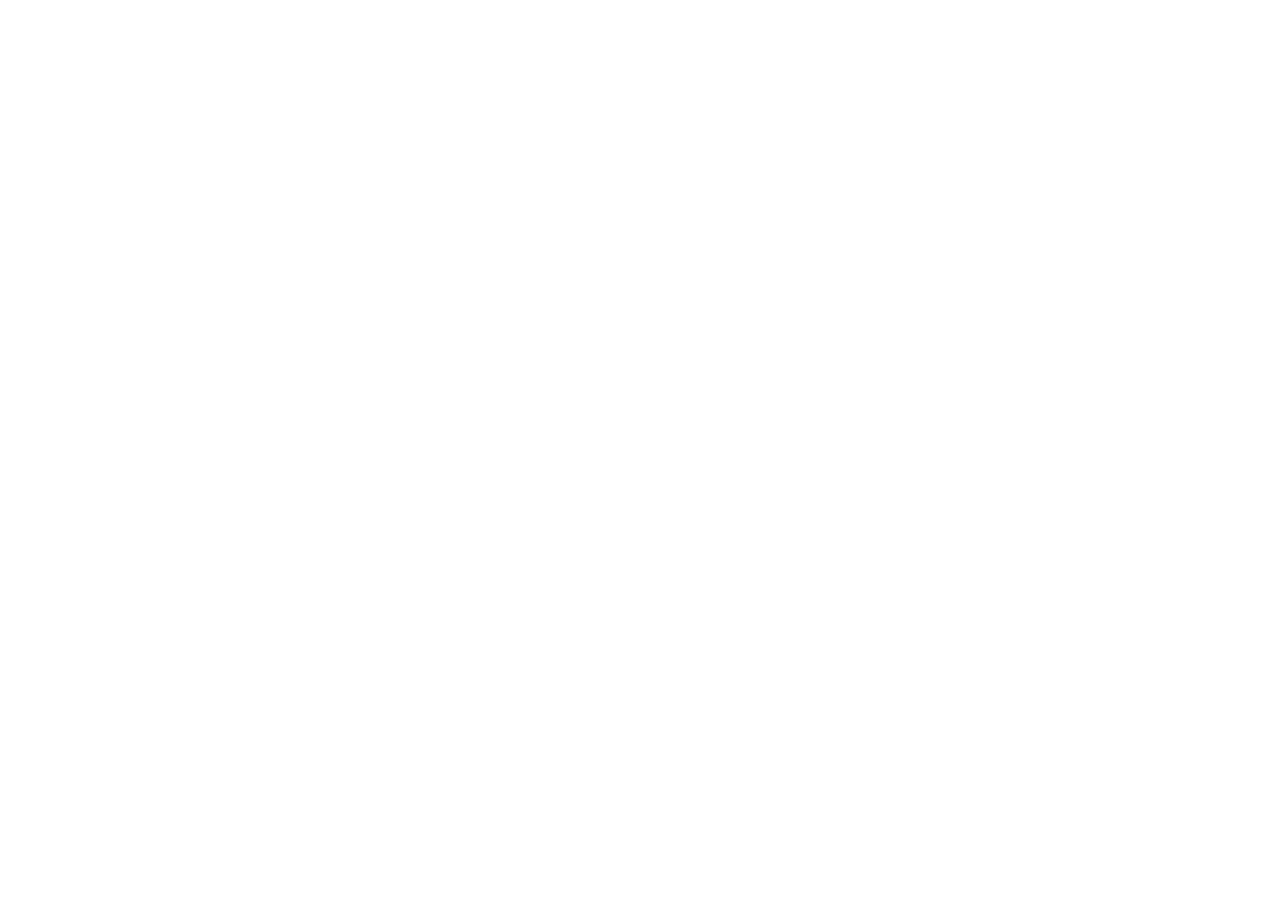
==== index.html @ 13fd3991 "rama marlon" ====
<!DOCTYPE html>
<html lang="en">
<head>
    <meta charset="UTF-8">
    <meta name="viewport" content="width=device-width, initial-scale=1.0">
    <title>Document</title>
</head>
<body>
    
</body>
</html>
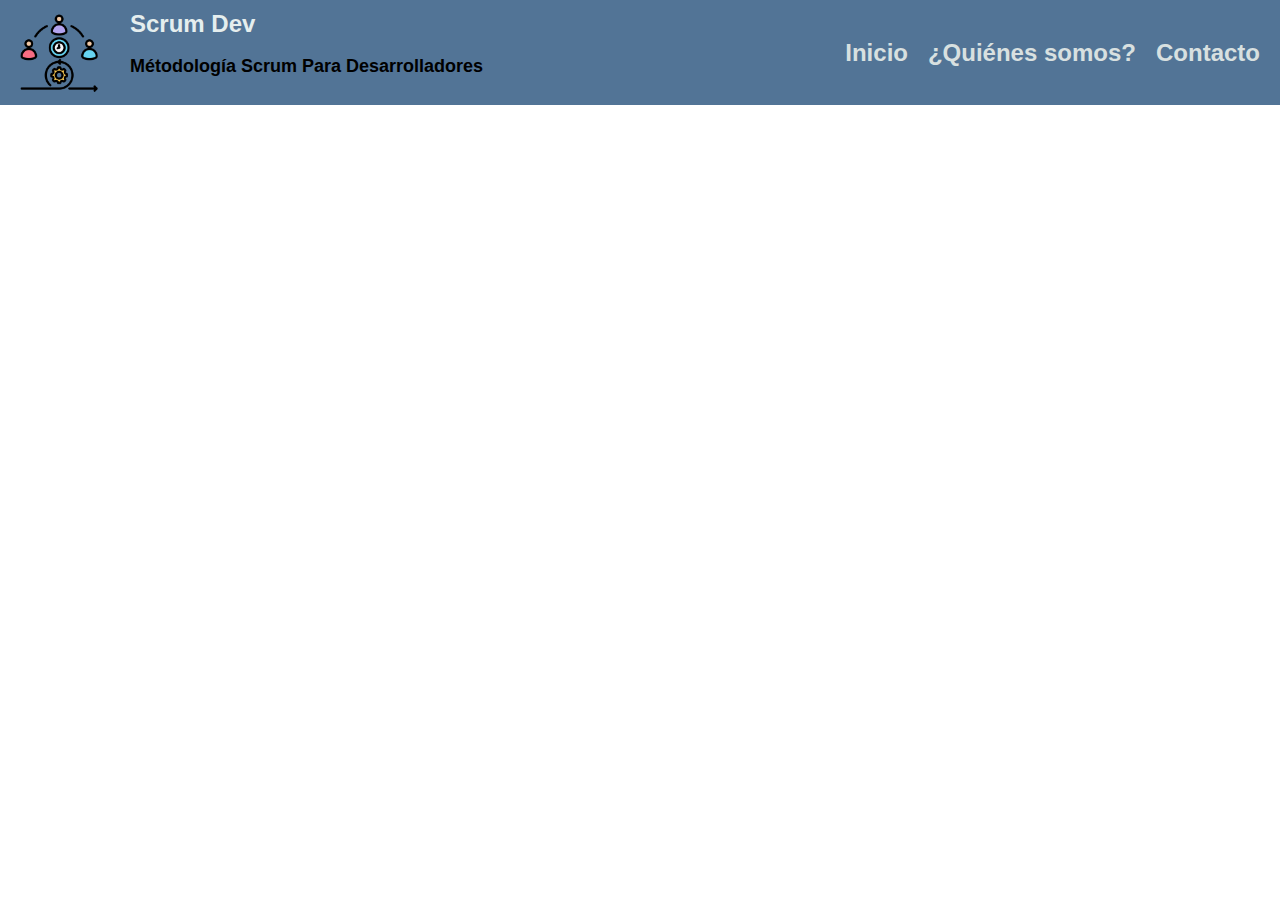
==== commit 8190c6e0: "nav" ====
--- a/index.html
+++ b/index.html
@@ -4,8 +4,34 @@
     <meta charset="UTF-8">
     <meta name="viewport" content="width=device-width, initial-scale=1.0">
     <title>Document</title>
+    <link rel="stylesheet" href="styles.css">
 </head>
+
 <body>
+    <header> <div class="navbar"> 
+        <div class="logo"> <img src="img/logo.png" id="log" alt="Logo"> <div class="text-logo">
+            <h1> Scrum Dev</h1> <p> Métodología Scrum Para Desarrolladores</p> </div>
+            </div>
+
+    <nav> 
+        <ul> 
+            <li><a href="">Inicio</a></li> 
+            <li><a href="pages/nosotros.html">¿Quiénes somos?</a></li> 
+            <li><a href="pages/Contacto.html">Contacto</a></li> 
+        </ul> 
+</nav>
+</div>
+</header>
     
+
+
+
+
+
+
+
+
+
+
 </body>
 </html>--- a/styles.css
+++ b/styles.css
@@ -0,0 +1,56 @@
+body { 
+    margin: 0; font-family: Arial, sans-serif; 
+    }
+    
+    header { 
+        background-color: #527496;
+     }
+    
+.navbar {
+    display: flex; 
+    justify-content: space-between; 
+    align-items: center; 
+    padding: 10px 20px;
+    font-size: large;
+    font-weight: 600;
+    }
+    
+.logo { 
+    display: flex;
+    align-items: center;
+    }
+    #log{
+        width: 80px;
+         height: 80px;
+          margin-right: 30px
+    }
+    
+.text-logo h1 {
+         margin: 0; 
+         color: #e5eeee; 
+         font-size: 24px; }
+
+nav ul { list-style: none;
+     margin: 0;
+     padding: 0; 
+     display: flex;
+    Justify-content: center;
+    align-items: center;
+}
+   
+
+nav ul li { 
+    margin-left: 20px; } 
+
+nav ul li a { 
+    text-decoration: none; 
+    color: #d8e0e0; 
+    font-size: 24px; } 
+
+nav ul li a:hover {
+     color: #ffffff; 
+    } 
+
+
+
+
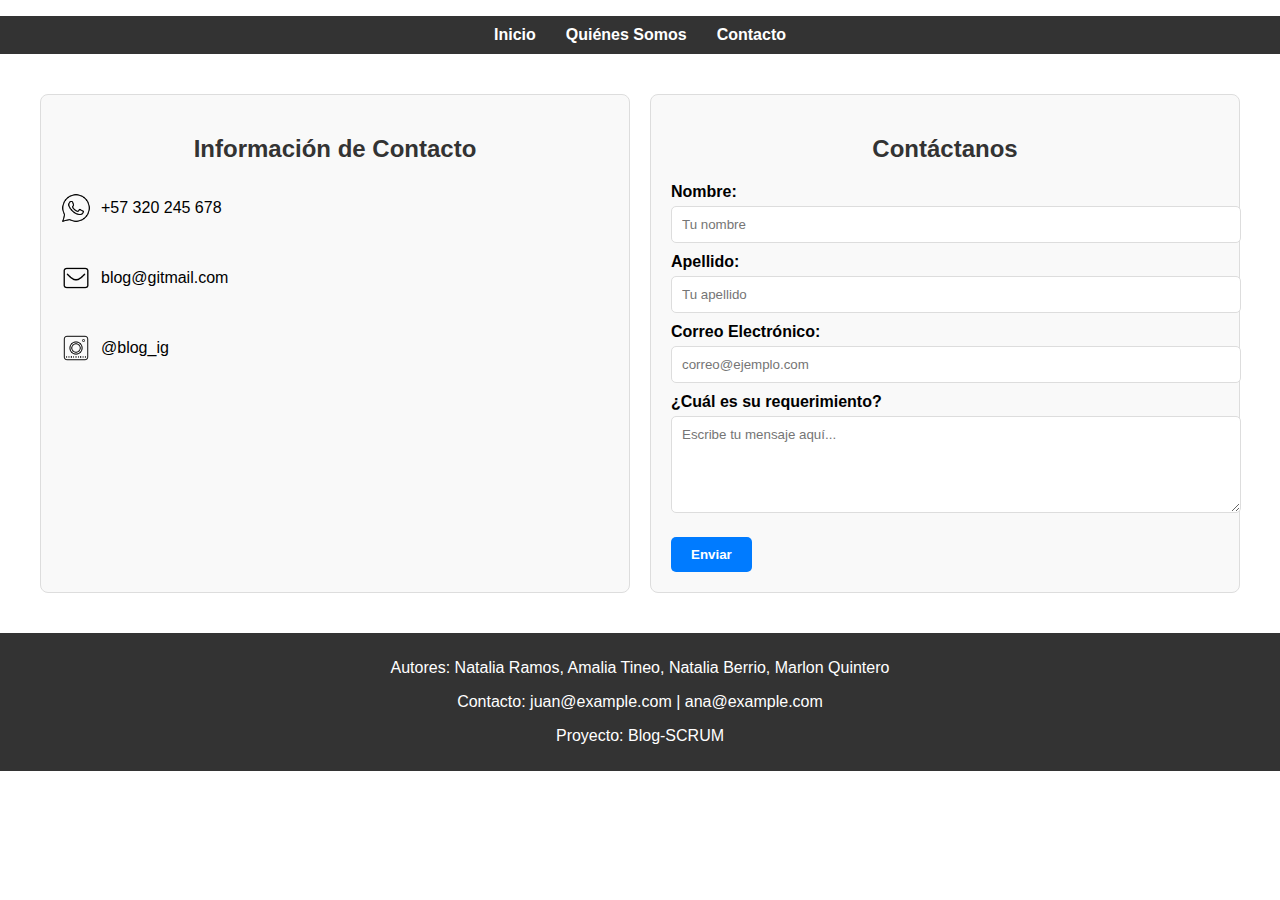
==== commit 966f56ea: "Contact page" ====
--- a/index.html
+++ b/index.html
@@ -1,37 +1,62 @@
 <!DOCTYPE html>
-<html lang="en">
+<html lang="es">
 <head>
     <meta charset="UTF-8">
     <meta name="viewport" content="width=device-width, initial-scale=1.0">
-    <title>Document</title>
+    <title>Contacto</title>
     <link rel="stylesheet" href="styles.css">
 </head>
-
 <body>
-    <header> <div class="navbar"> 
-        <div class="logo"> <img src="img/logo.png" id="log" alt="Logo"> <div class="text-logo">
-            <h1> Scrum Dev</h1> <p> Métodología Scrum Para Desarrolladores</p> </div>
+    <header>
+        <nav>
+            <ul>
+                <li><a href="index.html">Inicio</a></li>
+                <li><a href="about.html">Quiénes Somos</a></li>
+                <li><a href="contact.html">Contacto</a></li>
+            </ul>
+        </nav>
+    </header>
+    <main>
+        <section class="contact-us">
+            <div class="contact-info">
+                <h2>Información de Contacto</h2>
+                <div class="info-item">
+                    <img src="iconos/iconwhat.png" alt="WhatsApp" class="icon">
+                    <p>+57 320 245 678</p>
+                </div>
+                <div class="info-item">
+                    <img src="iconos/iconemail.png" alt="Correo" class="icon">
+                    <p>blog@gitmail.com</p>
+                </div>
+                <div class="info-item">
+                    <img src="iconos/insticon.png" alt="Instagram" class="icon">
+                    <p>@blog_ig</p>
+                </div>
             </div>
-
-    <nav> 
-        <ul> 
-            <li><a href="">Inicio</a></li> 
-            <li><a href="pages/nosotros.html">¿Quiénes somos?</a></li> 
-            <li><a href="pages/Contacto.html">Contacto</a></li> 
-        </ul> 
-</nav>
-</div>
-</header>
-    
-
-
-
-
-
-
-
-
-
-
+            <div class="contact-form">
+                <h2>Contáctanos</h2>
+                <form>
+                    <label for="first-name">Nombre:</label>
+                    <input type="text" id="first-name" name="first-name" placeholder="Tu nombre" required>
+                    
+                    <label for="last-name">Apellido:</label>
+                    <input type="text" id="last-name" name="last-name" placeholder="Tu apellido" required>
+                    
+                    <label for="email">Correo Electrónico:</label>
+                    <input type="email" id="email" name="email" placeholder="correo@ejemplo.com" required>
+                    
+                    <label for="message">¿Cuál es su requerimiento?</label>
+                    <textarea id="message" name="message" rows="5" placeholder="Escribe tu mensaje aquí..." required></textarea>
+                    
+                    <button type="submit">Enviar</button>
+                </form>
+            </div>
+        </section>
+    </main>
+    <footer>
+        <p>Autores: Natalia Ramos, Amalia Tineo, Natalia Berrio, Marlon Quintero</p>
+        <p>Contacto: juan@example.com | ana@example.com</p>
+        <p>Proyecto: Blog-SCRUM</p>
+    </footer>
 </body>
 </html>--- a/styles.css
+++ b/styles.css
@@ -1,56 +1,96 @@
-body { 
-    margin: 0; font-family: Arial, sans-serif; 
-    }
-    
-    header { 
-        background-color: #527496;
-     }
-    
-.navbar {
-    display: flex; 
-    justify-content: space-between; 
-    align-items: center; 
-    padding: 10px 20px;
-    font-size: large;
-    font-weight: 600;
-    }
-    
-.logo { 
+body {
+    font-family: 'Montserrat', sans-serif;
+    margin: 0;
+    padding: 0;
+    box-sizing: border-box;
+}
+
+header nav ul {
+    display: flex;
+    justify-content: center;
+    background-color: #333;
+    padding: 10px;
+    list-style: none;
+}
+
+header nav ul li {
+    margin: 0 15px;
+}
+
+header nav ul li a {
+    text-decoration: none;
+    color: white;
+    font-weight: bold;
+}
+
+/* Contact Section */
+.contact-us {
+    display: flex;
+    justify-content: space-between;
+    margin: 40px;
+    gap: 20px;
+}
+
+.contact-info, .contact-form {
+    flex: 1;
+    padding: 20px;
+    border: 1px solid #ddd;
+    border-radius: 8px;
+    background-color: #f9f9f9;
+}
+
+.contact-info h2, .contact-form h2 {
+    text-align: center;
+    margin-bottom: 20px;
+    color: #333;
+}
+
+.info-item {
     display: flex;
     align-items: center;
-    }
-    #log{
-        width: 80px;
-         height: 80px;
-          margin-right: 30px
-    }
-    
-.text-logo h1 {
-         margin: 0; 
-         color: #e5eeee; 
-         font-size: 24px; }
+    margin-bottom: 20px;
+}
 
-nav ul { list-style: none;
-     margin: 0;
-     padding: 0; 
-     display: flex;
-    Justify-content: center;
-    align-items: center;
+.info-item img.icon {
+    width: 30px;
+    height: 30px;
+    margin-right: 10px;
 }
-   
 
-nav ul li { 
-    margin-left: 20px; } 
+.contact-form label {
+    display: block;
+    margin-top: 10px;
+    font-weight: bold;
+}
 
-nav ul li a { 
-    text-decoration: none; 
-    color: #d8e0e0; 
-    font-size: 24px; } 
+.contact-form input, .contact-form textarea {
+    width: 100%;
+    padding: 10px;
+    margin-top: 5px;
+    border: 1px solid #ddd;
+    border-radius: 5px;
+    font-family: 'Roboto', sans-serif;
+}
 
-nav ul li a:hover {
-     color: #ffffff; 
-    } 
+.contact-form button {
+    margin-top: 20px;
+    padding: 10px 20px;
+    background-color: #007BFF;
+    color: white;
+    border: none;
+    border-radius: 5px;
+    cursor: pointer;
+    font-weight: bold;
+}
 
+.contact-form button:hover {
+    background-color: #0056b3;
+}
 
-
-
+/* Footer */
+footer {
+    text-align: center;
+    background-color: #333;
+    color: white;
+    padding: 10px 0;
+}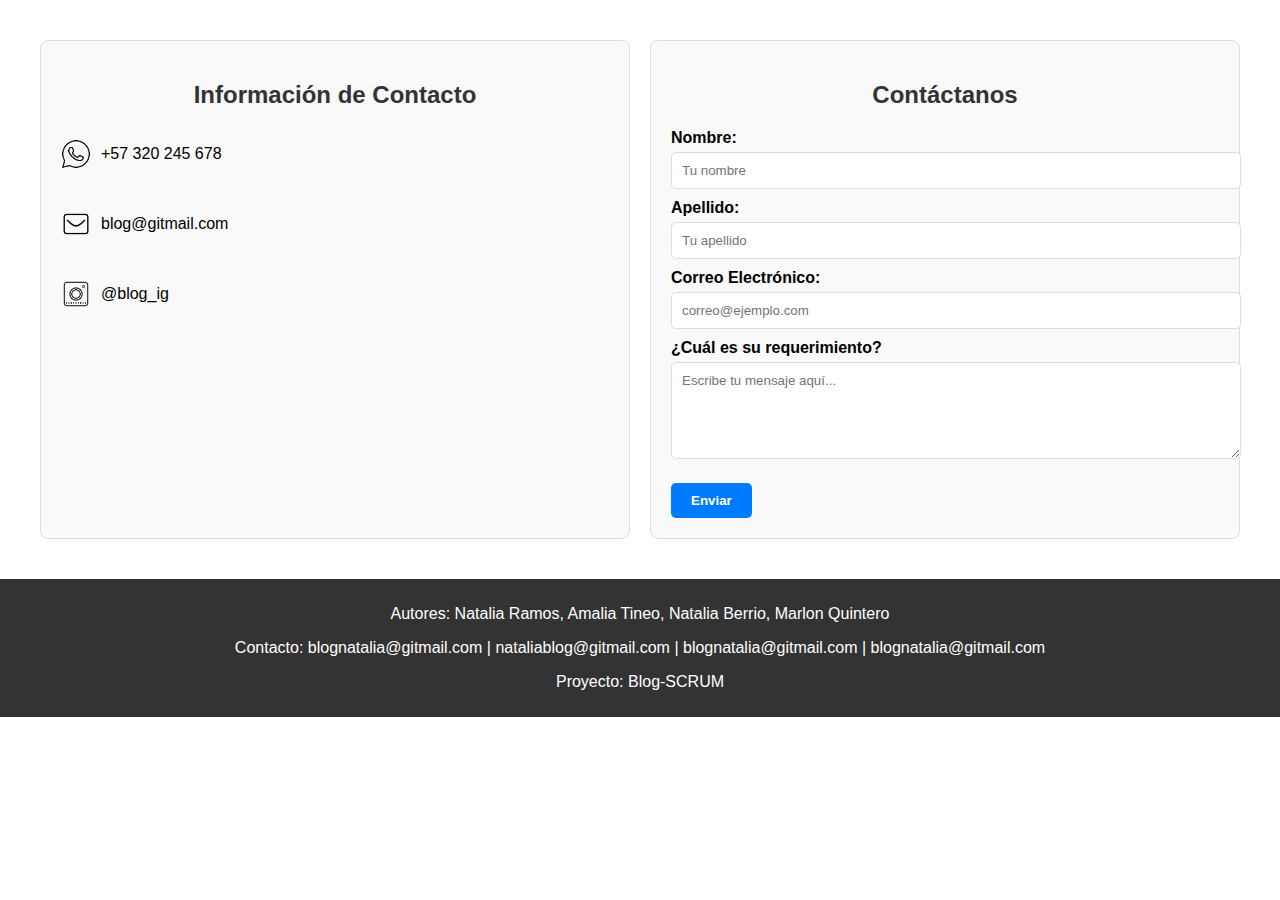
==== commit cb0d74c7: "update contact" ====
--- a/index.html
+++ b/index.html
@@ -7,15 +7,6 @@
     <link rel="stylesheet" href="styles.css">
 </head>
 <body>
-    <header>
-        <nav>
-            <ul>
-                <li><a href="index.html">Inicio</a></li>
-                <li><a href="about.html">Quiénes Somos</a></li>
-                <li><a href="contact.html">Contacto</a></li>
-            </ul>
-        </nav>
-    </header>
     <main>
         <section class="contact-us">
             <div class="contact-info">
@@ -55,7 +46,7 @@
     </main>
     <footer>
         <p>Autores: Natalia Ramos, Amalia Tineo, Natalia Berrio, Marlon Quintero</p>
-        <p>Contacto: juan@example.com | ana@example.com</p>
+        <p>Contacto: blognatalia@gitmail.com | nataliablog@gitmail.com | blognatalia@gitmail.com | blognatalia@gitmail.com</p>
         <p>Proyecto: Blog-SCRUM</p>
     </footer>
 </body>
--- a/styles.css
+++ b/styles.css
@@ -3,24 +3,6 @@
     margin: 0;
     padding: 0;
     box-sizing: border-box;
-}
-
-header nav ul {
-    display: flex;
-    justify-content: center;
-    background-color: #333;
-    padding: 10px;
-    list-style: none;
-}
-
-header nav ul li {
-    margin: 0 15px;
-}
-
-header nav ul li a {
-    text-decoration: none;
-    color: white;
-    font-weight: bold;
 }
 
 /* Contact Section */
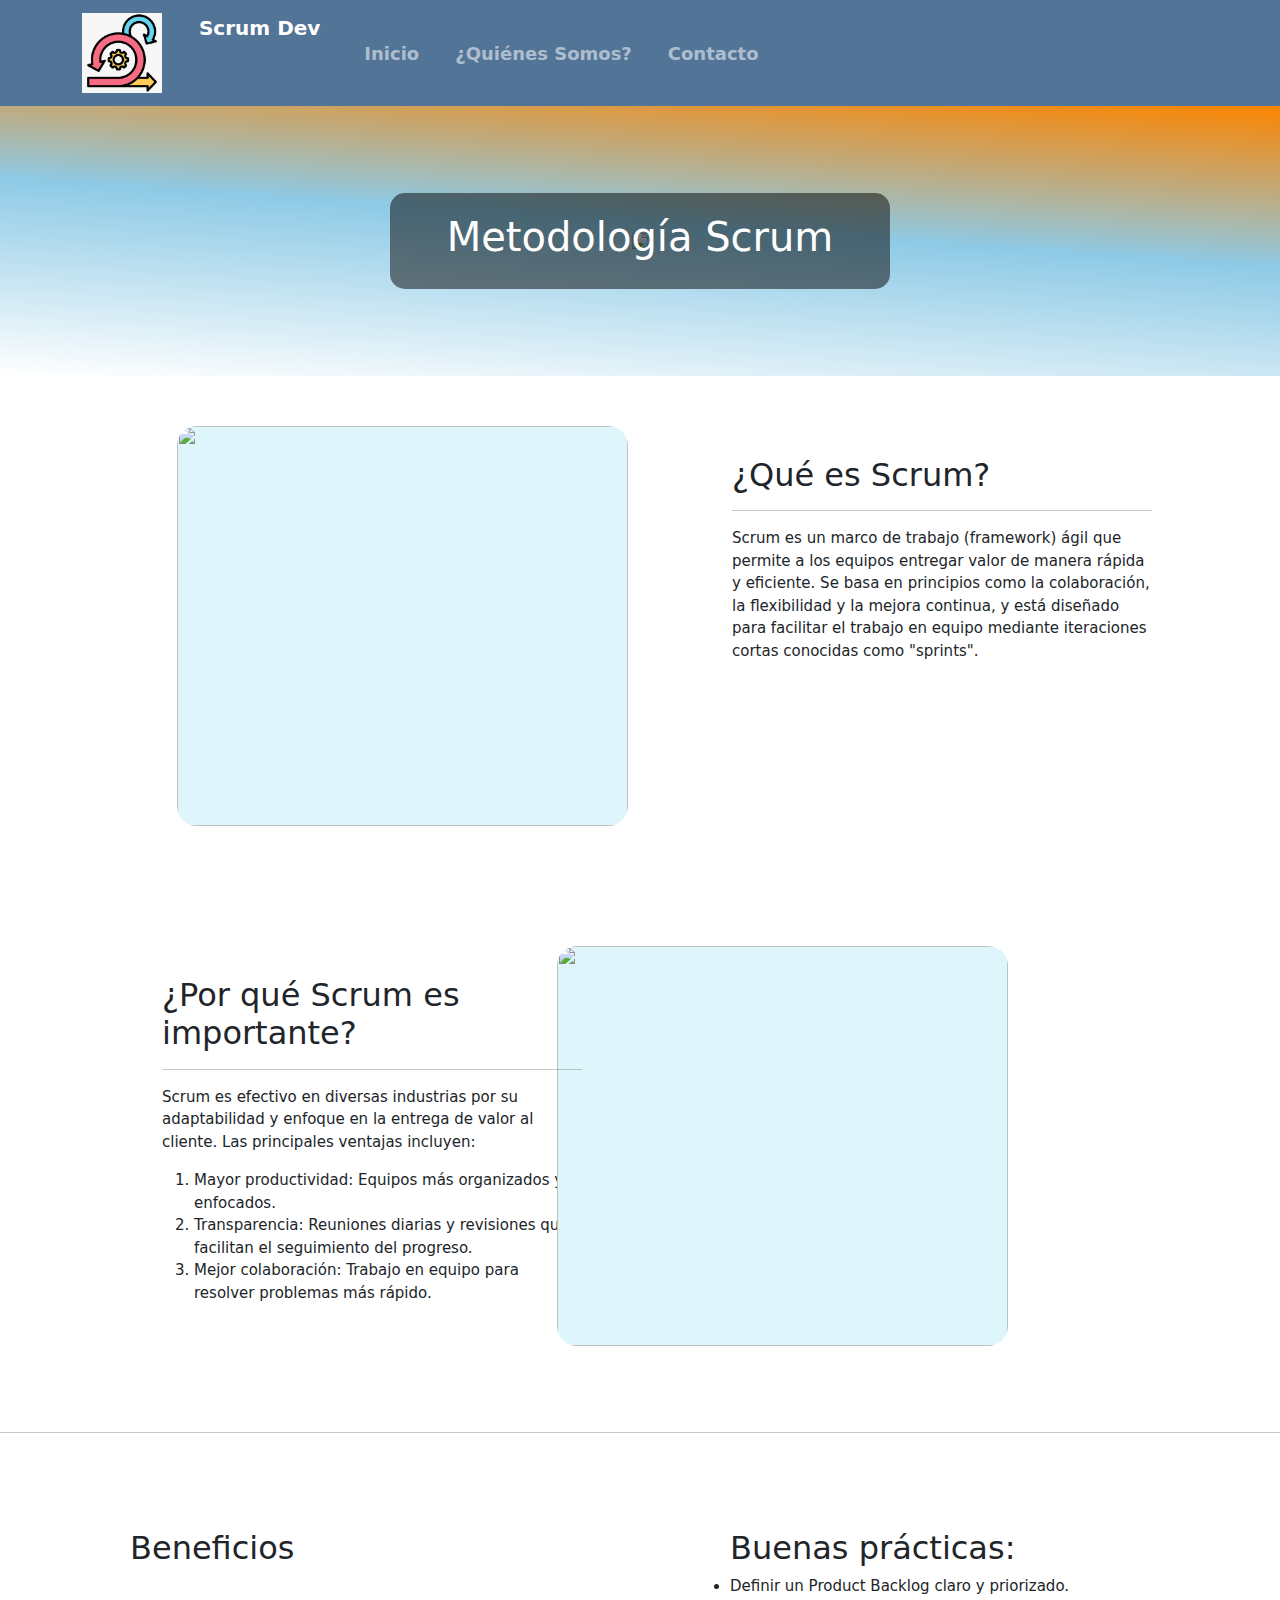
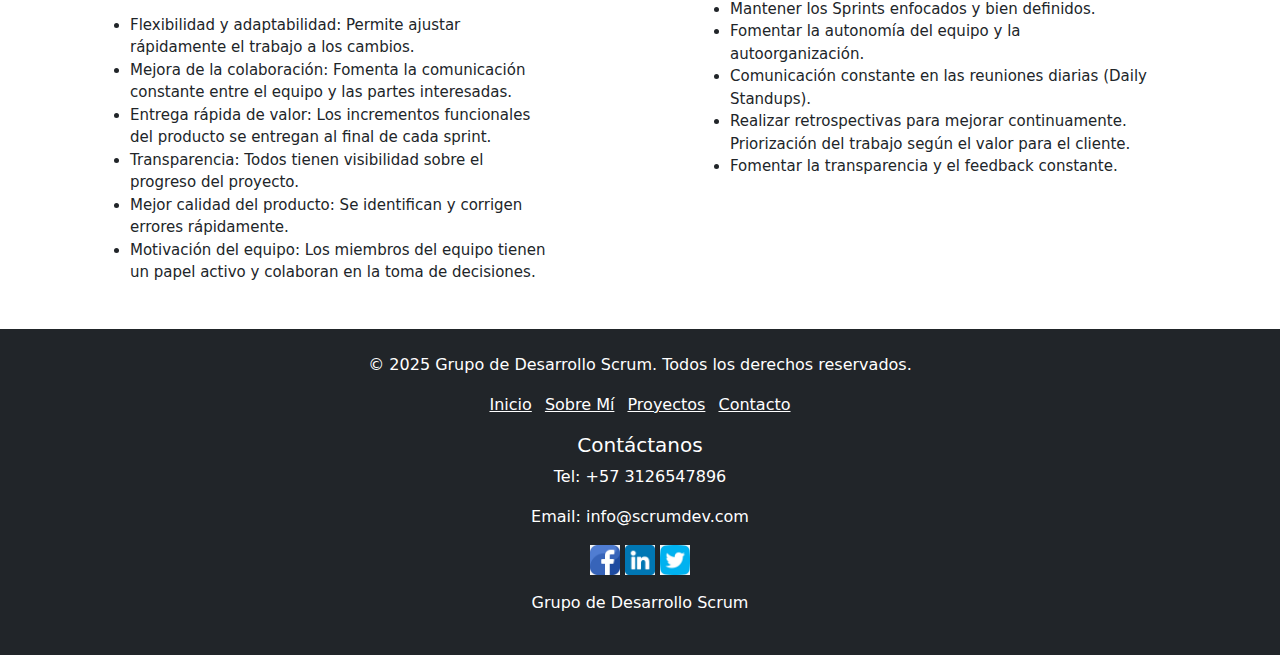
==== commit 1e1e1a8d: "actualizaciones proyecto" ====
--- a/index.html
+++ b/index.html
@@ -1,53 +1,170 @@
 <!DOCTYPE html>
-<html lang="es">
+<html lang="en">
 <head>
     <meta charset="UTF-8">
     <meta name="viewport" content="width=device-width, initial-scale=1.0">
-    <title>Contacto</title>
-    <link rel="stylesheet" href="styles.css">
+    <!-- <link rel="stylesheet" href="/css/contact.css"> -->
+    <!-- <link rel="stylesheet" href="/css/quienes_somos.css"> -->
+    <link rel="stylesheet" href="/css/style.css">
+    <link rel="stylesheet" href="/css/nav.css">
+    <link href="https://cdn.jsdelivr.net/npm/bootstrap@5.3.3/dist/css/bootstrap.min.css" rel="stylesheet" integrity="sha384-QWTKZyjpPEjISv5WaRU9OFeRpok6YctnYmDr5pNlyT2bRjXh0JMhjY6hW+ALEwIH" crossorigin="anonymous">
+    <title>Inicio</title>
 </head>
 <body>
-    <main>
-        <section class="contact-us">
-            <div class="contact-info">
-                <h2>Información de Contacto</h2>
-                <div class="info-item">
-                    <img src="iconos/iconwhat.png" alt="WhatsApp" class="icon">
-                    <p>+57 320 245 678</p>
-                </div>
-                <div class="info-item">
-                    <img src="iconos/iconemail.png" alt="Correo" class="icon">
-                    <p>blog@gitmail.com</p>
-                </div>
-                <div class="info-item">
-                    <img src="iconos/insticon.png" alt="Instagram" class="icon">
-                    <p>@blog_ig</p>
+    
+    <header> 
+        <nav class="navbar navbar-expand-lg navbar-dark">
+            <div class="container">
+                <a class="navbar-brand" href="#">
+                    <img src="/img/logo.jpg" id="log" alt="Logo" width="30" height="30" class="d-inline-block align-top"> 
+                    Scrum Dev
+                </a>
+                <button class="navbar-toggler" type="button" data-toggle="collapse" data-target="#navbarNav" aria-controls="navbarNav" aria-expanded="false" aria-label="Toggle navigation">
+                    <span class="navbar-toggler-icon"></span>
+                </button>
+                <div class="collapse navbar-collapse" id="navbarNav">
+                    <ul class="navbar-nav ml-auto ">
+                        <li class="nav-item ">
+                            <a class="nav-link" href="/index.html">Inicio</a>
+                        </li>
+                        <li class="nav-item">
+                            <a class="nav-link" href="/html/nosotros.html">¿Quiénes Somos?</a>
+                        </li>
+                        <li class="nav-item">
+                            <a class="nav-link" href="/html/contacto.html">Contacto</a>
+                        </li>
+                    </ul>
                 </div>
             </div>
-            <div class="contact-form">
-                <h2>Contáctanos</h2>
-                <form>
-                    <label for="first-name">Nombre:</label>
-                    <input type="text" id="first-name" name="first-name" placeholder="Tu nombre" required>
-                    
-                    <label for="last-name">Apellido:</label>
-                    <input type="text" id="last-name" name="last-name" placeholder="Tu apellido" required>
-                    
-                    <label for="email">Correo Electrónico:</label>
-                    <input type="email" id="email" name="email" placeholder="correo@ejemplo.com" required>
-                    
-                    <label for="message">¿Cuál es su requerimiento?</label>
-                    <textarea id="message" name="message" rows="5" placeholder="Escribe tu mensaje aquí..." required></textarea>
-                    
-                    <button type="submit">Enviar</button>
-                </form>
+        </nav>
+    </header>
+
+
+    <main>
+        <div class="imagen">
+            <img src="img/scrum.jpg">
+            <div class="inicio">
+               <h1>Metodología Scrum</h1> 
+            </div>          
+        </div>
+        
+<!--****************-->
+<div class="container m-10">
+    <div class="row row-cols-2 g-500">
+<div class="col-1"><!--columna publicidad--></div>
+      <div class="col-5">
+        <div class="cont-img">
+            <img src="https://www.nimblework.com/wp-content/uploads/2019/05/kanban-vs-scrum-1.webp">
+        </div>
+      </div>
+      <div class="col-5">
+        <div class="cont">
+            <h2>¿Qué es Scrum?</h2>
+            <hr>
+
+            <p>Scrum es un marco de trabajo (framework) ágil que permite a los equipos entregar valor de manera rápida y eficiente. Se basa en principios como la colaboración, la flexibilidad y la mejora continua, y está diseñado para facilitar el trabajo en equipo mediante iteraciones cortas conocidas como "sprints".</p></div>
+      </div>
+      <div class="col-1"><!--columna publicidad--></div>
+      <div class="col-5">
+        <div class="cont">
+            <h2>¿Por qué Scrum es importante?</h2>
+            <hr>
+
+            <p>Scrum es efectivo en diversas industrias por su adaptabilidad y enfoque en la entrega de valor al cliente. Las principales ventajas incluyen:<br>
+            <ol>
+            <li>Mayor productividad: Equipos más organizados y enfocados.<br></li>
+         
+            <li>Transparencia: Reuniones diarias y revisiones que facilitan el seguimiento del progreso.<br></li>
+            <li>Mejor colaboración: Trabajo en equipo para resolver problemas más rápido.<br></li></p></ol>
+        </div>
+       
+      </div>
+      <div class="col-5">
+        <div class="cont-img">
+            <img src="https://media.licdn.com/dms/image/v2/C4D12AQGcd9H8yiY6eg/article-cover_image-shrink_720_1280/article-cover_image-shrink_720_1280/0/1573912483875?e=2147483647&v=beta&t=YQ9inEd68C1nPZm40S3fo0Aag2OgKt2ce5XUTeLt_3U">
+        </div>
+       
+
+      </div>
+      <div class="col-1"><!--columna publicidad--></div>
+    </div>
+  </div>
+
+
+
+<!--**************-->
+
+
+<hr>
+
+      <div class="contenido">
+          
+
+            <div class="cont">
+                <h2>Beneficios</h2><br>
+                <p>
+                
+                <li>Flexibilidad y adaptabilidad: Permite ajustar rápidamente el trabajo a los cambios.</li>
+                <li>Mejora de la colaboración: Fomenta la comunicación constante entre el equipo y las partes interesadas.</li>
+                <li>Entrega rápida de valor: Los incrementos funcionales del producto se entregan al final de cada sprint.</li>
+                <li>Transparencia: Todos tienen visibilidad sobre el progreso del proyecto.</li>
+                <li>Mejor calidad del producto: Se identifican y corrigen errores rápidamente.</li>
+                <li>Motivación del equipo: Los miembros del equipo tienen un papel activo y colaboran en la toma de decisiones.</li></p>
             </div>
-        </section>
+
+        <div class="cont">
+                <h2>Buenas prácticas: </h2>
+
+                <li>Definir un Product Backlog claro y priorizado.</li>
+                <li>Mantener los Sprints enfocados y bien definidos.</li>
+                <li>Fomentar la autonomía del equipo y la autoorganización.</li>
+                <li>Comunicación constante en las reuniones diarias (Daily Standups).</li>
+                <li>Realizar retrospectivas para mejorar continuamente.
+                Priorización del trabajo según el valor para el cliente.</li>
+                <li>Fomentar la transparencia y el feedback constante.</li>
+        </div>
+
+
+        </div>
+
+
+
     </main>
-    <footer>
-        <p>Autores: Natalia Ramos, Amalia Tineo, Natalia Berrio, Marlon Quintero</p>
-        <p>Contacto: blognatalia@gitmail.com | nataliablog@gitmail.com | blognatalia@gitmail.com | blognatalia@gitmail.com</p>
-        <p>Proyecto: Blog-SCRUM</p>
+
+    <script src="https://cdn.jsdelivr.net/npm/bootstrap@5.3.3/dist/js/bootstrap.bundle.min.js" integrity="sha384-YvpcrYf0tY3lHB60NNkmXc5s9fDVZLESaAA55NDzOxhy9GkcIdslK1eN7N6jIeHz" crossorigin="anonymous"></script>
+
+    <footer class="bg-dark text-white text-center py-4">
+        <div class="container">
+            <p>&copy; 2025 Grupo de Desarrollo Scrum. Todos los derechos reservados.</p>
+            
+            <ul class="list-inline mb-3">
+                <li class="list-inline-item"><a href="#" class="text-white">Inicio</a></li>
+                <li class="list-inline-item"><a href="#" class="text-white">Sobre Mí</a></li>
+                <li class="list-inline-item"><a href="#" class="text-white">Proyectos</a></li>
+                <li class="list-inline-item"><a href="#" class="text-white">Contacto</a></li>
+            </ul>
+    
+            <div class="contact-info mb-3">
+                <h5>Contáctanos</h5>
+                <p>Tel: +57 3126547896</p>
+                <p>Email: info@scrumdev.com</p>
+            </div>
+    
+            <div class="social-icons mb-3">
+                <a href="#"><img src="/img/facebook.jpg" class="icon" alt="Facebook" width="30"></a>
+                <a href="#"><img src="/img/linkedin.jpg" class="icon" alt="LinkedIn" width="30"></a>
+                <a href="#"><img src="/img/twter.jpg" class="icon" alt="Twitter" width="30"></a>
+            </div>
+    
+            <p>Grupo de Desarrollo Scrum</p>
+        </div>
     </footer>
+    <script src="https://code.jquery.com/jquery-3.5.1.slim.min.js"></script>
+    <script src="https://cdn.jsdelivr.net/npm/@popperjs/core@2.9.2/dist/umd/popper.min.js"></script>
+    <script src="https://stackpath.bootstrapcdn.com/bootstrap/4.5.2/js/bootstrap.min.js"></script>
+</body>
+
+</html>
+    
 </body>
 </html>--- a/css/contact.css
+++ b/css/contact.css
@@ -0,0 +1,96 @@
+body {
+    font-family: 'Montserrat', sans-serif;
+    margin: 0;
+    padding: 0;
+    box-sizing: border-box;
+}
+
+header nav ul {
+    display: flex;
+    justify-content: center;
+    background-color: #333;
+    padding: 10px;
+    list-style: none;
+}
+
+header nav ul li {
+    margin: 0 15px;
+}
+
+header nav ul li a {
+    text-decoration: none;
+    color: white;
+    font-weight: bold;
+}
+
+/* Contact Section */
+.contact-us {
+    display: flex;
+    justify-content: space-between;
+    margin: 40px;
+    gap: 20px;
+}
+
+.contact-info, .contact-form {
+    flex: 1;
+    padding: 20px;
+    border: 1px solid #ddd;
+    border-radius: 8px;
+    background-color: #f9f9f9;
+}
+
+.contact-info h2, .contact-form h2 {
+    text-align: center;
+    margin-bottom: 20px;
+    color: #333;
+}
+
+.info-item {
+    display: flex;
+    align-items: center;
+    margin-bottom: 20px;
+}
+
+.info-item img.icon {
+    width: 30px;
+    height: 30px;
+    margin-right: 10px;
+}
+
+.contact-form label {
+    display: block;
+    margin-top: 10px;
+    font-weight: bold;
+}
+
+.contact-form input, .contact-form textarea {
+    width: 100%;
+    padding: 10px;
+    margin-top: 5px;
+    border: 1px solid #ddd;
+    border-radius: 5px;
+    font-family: 'Roboto', sans-serif;
+}
+
+.contact-form button {
+    margin-top: 20px;
+    padding: 10px 20px;
+    background-color: #007BFF;
+    color: white;
+    border: none;
+    border-radius: 5px;
+    cursor: pointer;
+    font-weight: bold;
+}
+
+.contact-form button:hover {
+    background-color: #0056b3;
+}
+
+/* Footer */
+footer {
+    text-align: center;
+    background-color: #333;
+    color: white;
+    padding: 10px 0;
+}--- a/css/quienes_somos.css
+++ b/css/quienes_somos.css
@@ -0,0 +1,139 @@
+* {
+    margin: 0;
+    padding: 0;
+    box-sizing: border-box;
+}
+
+body {
+    font-family: 'Arial', sans-serif;
+    line-height: 1.6;
+    background-color: #f4f4f4;
+}
+
+.container {
+    width: 80%;
+    margin: 0 auto;
+}
+
+.titulo {
+    background-color: #333;
+    color: white;
+    padding: 20px 0;
+    text-align: center;
+}
+
+h1 {
+    font-size: 2.5em;
+}
+
+section {
+    padding: 40px 0;
+    background-color: #fff;
+    margin: 20px 0;
+    box-shadow: 0 4px 8px rgba(0, 0, 0, 0.1);
+}
+
+h2 {
+    font-size: 2em;
+    margin-bottom: 20px;
+    color: #333;
+}
+
+p {
+    font-size: 1.1em;
+    color: #666;
+    margin-bottom: 20px;
+}
+
+#miembros .team {
+    display: flex;
+    justify-content: space-around;
+    flex-wrap: wrap;
+}
+
+.member {
+    text-align: center;
+    margin-bottom: 30px;
+    width: 30%;
+}
+
+.member img {
+    border-radius: 50%;
+    width: 150px;
+    height: 150px;
+    object-fit: cover;
+    margin-bottom: 15px;
+}
+
+.member h3 {
+    font-size: 1.5em;
+    margin-bottom: 10px;
+    color: #333;
+}
+
+.member p {
+    font-size: 1em;
+    color: #777;
+}
+
+footer {
+    background-color: #333;
+    color: white;
+    text-align: center;
+    padding: 10px 0;
+    margin-top: 40px;
+}
+
+footer p {
+    font-size: 1em;
+}
+
+/* kkkkk --------------------------------*/
+header { 
+    background-color: #527496;
+ }
+
+.navbar {
+display: flex; 
+justify-content: space-between; 
+align-items: center; 
+padding: 10px 20px;
+font-size: large;
+font-weight: 600;
+}
+
+.logo { 
+display: flex;
+align-items: center;
+}
+#log{
+    width: 80px;
+     height: 80px;
+      margin-right: 30px
+}
+
+.text-logo h1 {
+     margin: 0; 
+     color: #e5eeee; 
+     font-size: 24px; }
+
+nav ul { list-style: none;
+ margin: 0;
+ padding: 0; 
+ display: flex;
+Justify-content: center;
+align-items: center;
+}
+
+
+nav ul li { 
+margin-left: 20px; } 
+
+nav ul li a { 
+text-decoration: none; 
+color: #d8e0e0; 
+font-size: 24px; } 
+
+nav ul li a:hover {
+ color: #ffffff; 
+} --- a/css/style.css
+++ b/css/style.css
@@ -0,0 +1,94 @@
+body{
+    margin: 0;
+    font-family: 'Times New Roman', Times, serif;
+}
+
+.imagen {
+    background: rgb(251,133,0);
+    background: linear-gradient(184deg, rgba(251,133,0,1) 0%, rgba(142,202,230,1) 45%, rgba(0,0,0,0) 100%);
+
+    height: 30vh;
+    margin: 0; 
+    display: grid;
+    place-items: center;
+ 
+}
+
+.inicio {
+    background-color: rgb(0, 0, 0,0.5);
+    border-radius: 15px;
+    max-width: 1200px;
+    width: 500px;
+    padding: 20px;
+    margin: 0 auto;
+    box-sizing: border-box;
+    text-align: center;
+    color: white;
+    position: absolute;
+    transition: color 0.5s linear;
+    
+    
+    
+}
+.inicio:hover{
+    color: black ;
+    background-color: aliceblue;
+}
+
+.contenido {
+    /* margin-top: 200px; */
+    display: flex;
+    flex-wrap: wrap;
+    justify-content: center; 
+    gap: 20px; 
+}
+
+.cont {
+    margin-top: 50px;
+    margin-bottom: 50px;
+    /* width: calc(700px - 10px); */
+    width: 500px;
+    height: 400px; 
+    background-color: rgb(255, 255, 255);
+    text-align: left;
+    font-size: 15px;
+    padding: 40px;
+    border-radius: 20px;
+    box-sizing: border-box; 
+    transition: transform 0.7s ease;
+    /* transition: background-color 0.7s linear; */
+    overflow: hidden;
+    margin: 40px;
+}
+.cont-img{
+    margin-top: 50px;
+    margin-bottom: 70px;
+    /* width: calc(700px - 10px); */
+    width: auto;
+    height: 400px; 
+    background-color: rgb(223, 245, 252);
+    text-align: left;
+    padding: 0px;
+    border-radius: 20px;
+    box-sizing: border-box; 
+    transition: transform 0.7s ease;
+    overflow: hidden;
+}
+
+.cont:hover{
+    transform: scale(1.1);
+    background-color: #023047;
+    color: white;
+}
+/* .cont-img:hover{
+    transform: scale(1.1); */
+
+
+.cont-img img {
+    width: 100%; 
+    height: 100%; 
+    object-fit: cover; 
+    border-radius: 10px;
+    
+}
+
--- a/css/nav.css
+++ b/css/nav.css
@@ -0,0 +1,48 @@
+header { 
+    background-color: #527496;
+ }
+
+.navbar {
+display: flex; 
+justify-content: space-between; 
+align-items: center; 
+padding: 10px 20px;
+font-size: large;
+font-weight: 600;
+}
+
+.logo { 
+display: flex;
+align-items: center;
+}
+#log{
+    width: 80px;
+     height: 80px;
+      margin-right: 30px
+}
+
+.text-logo h1 {
+     margin: 0; 
+     color: #e5eeee; 
+     font-size: 24px; }
+
+nav ul { list-style: none;
+ margin: 0;
+ padding: 0; 
+ display: flex;
+Justify-content: center;
+align-items: center;
+}
+
+
+nav ul li { 
+margin-left: 20px; } 
+
+nav ul li a { 
+text-decoration: none; 
+color: #d8e0e0; 
+font-size: 24px; } 
+
+nav ul li a:hover {
+ color: #ffffff; 
+} 